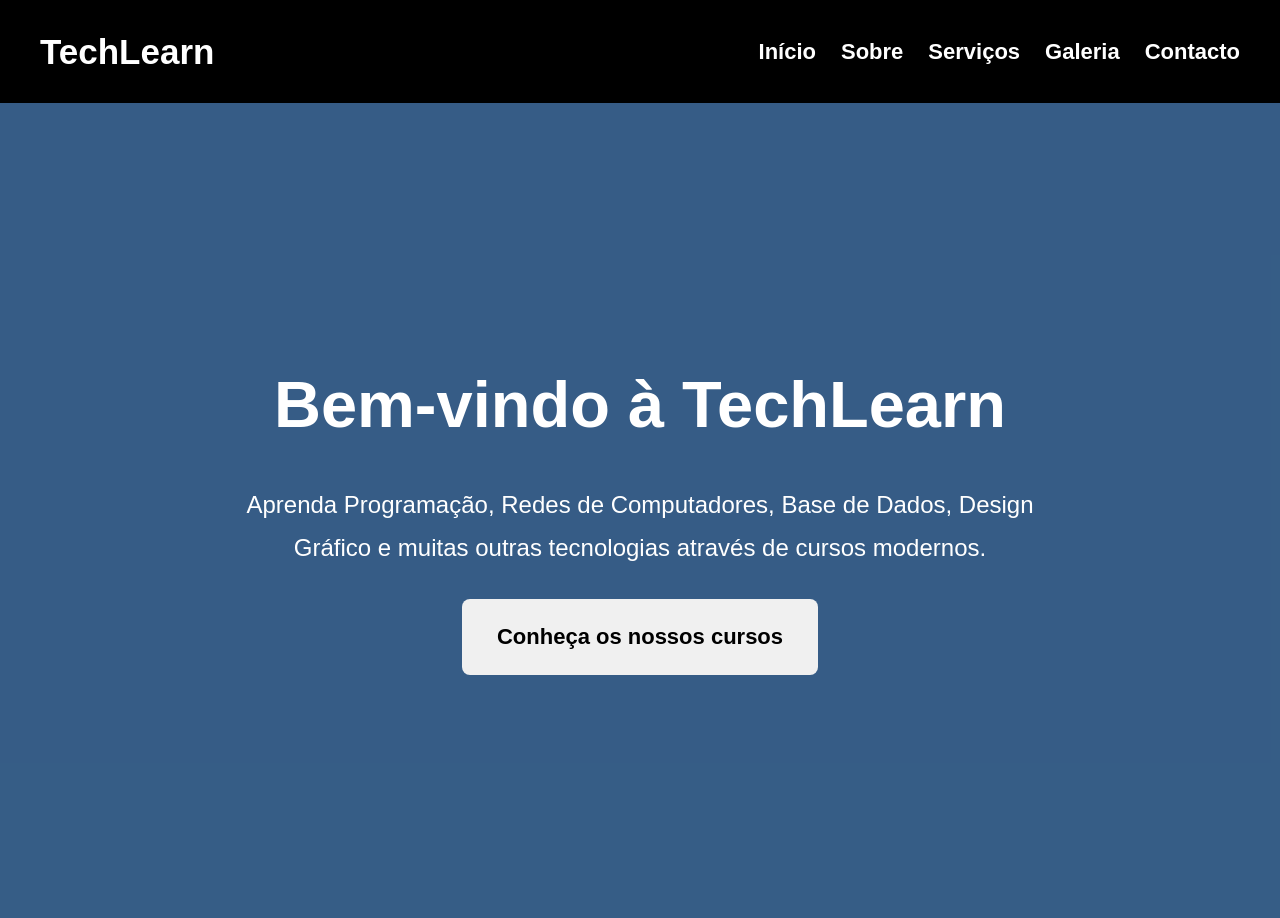
==== index.html @ 237a6d64 "Add files via upload" ====
<!DOCTYPE html>
<html lang="pt">
<head>
    <meta charset="UTF-8">
    <meta name="viewport" content="width=device-width, initial-scale=1.0">
    <title>TechLearn - Início</title>
    <link rel="stylesheet" href="style.css">
</head>

<body>

<header>
    <div class="logo">TechLearn</div>

    <input type="checkbox" id="menu">
    <label for="menu" class="icone">☰</label>

    <nav>
        <ul>
            <li><a href="inicio.html">Início</a></li>
            <li><a href="sobre.html">Sobre</a></li>
            <li><a href="serviço.html">Serviços</a></li>
            <li><a href="Galeria.html">Galeria</a></li>
            <li><a href="contactos.html">Contacto</a></li>
        </ul>
    </nav>
</header>

<section class="banner">

    <video autoplay muted loop playsinline class="video-fundo">
        <source src="fundo.mp4" type="video/mp4">
    </video>

    <div class="banner-conteudo">
        <h1>Bem-vindo à TechLearn</h1>

        <p>
            Aprenda Programação, Redes de Computadores,
            Base de Dados, Design Gráfico e muitas outras
            tecnologias através de cursos modernos.
        </p>

        <a href="serviço.html" class="botao">
            Conheça os nossos cursos
        </a>
    </div>

</section>

</body>
</html>
---- style.css ----
*{
    margin:0;
    padding:0;
    box-sizing:border-box;
    font-family:Arial, Helvetica, sans-serif;
    scroll-behavior:smooth;
}

body{
    background:#d8d9e6;
    color:#333;
    font-size:20px;
    line-height:1.8;
}


header{
    background:#000;
    display:flex;
    justify-content:space-between;
    align-items:center;
    padding:20px 40px;
    position:sticky;
    top:0;
    z-index:1000;
}


.logo{
    color:white;
    font-size:35px;
    font-weight:bold;
}

nav ul{
    display:flex;
    list-style:none;
    margin:0;
    padding:0;
}

nav ul li{
    margin-left:25px;
}

nav ul li a{
    color:white;
    text-decoration:none;
    font-size:22px;
    font-weight:bold;
    transition:0.3s;
}

nav ul li a:hover{
    color:gold;
}

#menu{
    display:none;
}

.icone{
    display:none;
    font-size:35px;
    color:white;
    cursor:pointer;
}

section{
    padding:80px 40px;
}

.pagina{
    min-height:80vh;
}

.conteudo{
    max-width:1200px;
    margin:auto;
}

h1{
    font-size:65px;
    margin-bottom:20px;
}

h2{
    font-size:40px;
    margin-bottom:20px;
    color:#003366;
}

h3{
    font-size:28px;
    margin-bottom:15px;
}

h4{
    font-size:24px;
    margin-bottom:10px;
}

p{
    font-size:20px;
    margin-bottom:15px;
}

li{
    font-size:20px;
}

.banner{
    height:calc(100vh - 85px);
    min-height:600px;
    position:relative;
    display:flex;
    flex-direction:column;
    justify-content:center;
    align-items:center;
    text-align:center;
    overflow:hidden;
    color:white;
}

.video-fundo{
    position:absolute;
    top:0;
    left:0;
    width:100%;
    height:100%;
    object-fit:cover;
    z-index:-2;
}

.banner::before{
    content:"";
    position:absolute;
    top:0;
    left:0;
    width:100%;
    height:100%;
    background:rgba(0,51,102,.75);
    z-index:-1;
}

.banner-conteudo{
    position:relative;
    z-index:1;
    max-width:900px;
    padding:30px;
}

.banner h1{
    color:white;
}

.banner p{
    color:white;
    font-size:24px;
    margin-bottom:30px;
}

.botao{
    display:inline-block;
    background:#f0f0f0;
    color:#000;
    text-decoration:none;
    padding:18px 35px;
    border-radius:8px;
    font-size:22px;
    font-weight:bold;
    transition:0.3s;
}

.botao:hover{
    background:orange;
    transform:scale(1.05);
}

.cards{
    display:flex;
    flex-wrap:wrap;
    justify-content:center;
    align-items:stretch;
    gap:25px;
    margin-top:30px;
}

.card{
    width:350px;
    min-height:350px;
    padding:25px;
    border-radius:12px;
    box-shadow:0 0 15px rgba(0,0,0,.2);
    display:flex;
    flex-direction:column;
    justify-content:space-between;
    transition:0.4s;
}

.card:hover{
    transform:translateY(-10px);

    box-shadow:0 10px 25px rgba(0,0,0,.3);
}

.card1{
    background:#ffd6d6;
}

.card2{
    background:#d6ecff;
}

.card3{
    background:#d6ffd6;
}

.card4{
    background:#ffe8c7;
}

.card5{
    background:#ead6ff;
}

.card6{
    background:#fff7b3;
}

.card h3{
    color:#003366;
}

.botao-card{
    display:inline-block;
    margin-top:20px;
    background:#003366;
    color:white;
    padding:12px 20px;
    border-radius:6px;
    font-size:18px;
    font-weight:bold;
    cursor:pointer;
    transition:0.3s;
}

.botao-card:hover{
    background:#001f4d;
}

details{
    margin-top:20px;
    text-align:left;
}

summary{
    list-style:none;
}

summary::-webkit-details-marker{
    display:none;
}

details ul{
    margin-left:25px;
}

details li{
    margin-bottom:5px;
}

.lista-valores{
    margin-left:30px;
    margin-bottom:30px;
}

img{
    max-width:100%;
    height:auto;
    border-radius:10px;
    margin:10px;
}

.logo-sobre{
    width:220px;
    height:220px;
    object-fit:contain;
    display:block;
    margin:20px auto 40px;
    float: right;
    top: -600px;
}

.imagem-sobre{
    width:100%;
    max-width:1000px;
    height:450px;
    object-fit:cover;
    display:block;
    margin:40px auto;
}

.galeria-grid{
    display:grid;
    grid-template-columns:
        repeat(2, 1fr);
    gap:25px;
    margin-top:30px;
    margin-bottom:60px;
}

.galeria-grid img{
    width:100%;
    height:300px;
    object-fit:cover;
    margin:0;
    transition:0.3s;
}

.galeria-grid img:hover{
    transform:scale(1.03);
    box-shadow:
        0 10px 25px
        rgba(0,0,0,.3);
}

.videos-grid{
    display:grid;
    grid-template-columns:
        repeat(2, 1fr);
    gap:30px;
    margin-top:30px;
    margin-bottom:60px;
}

.video-card{
    background:white;
    padding:20px;
    border-radius:12px;
    box-shadow:
        0 5px 15px
        rgba(0,0,0,.2);
}

.video-card h4{
    color:#003366;
}

iframe{
    width:100%;
    height:300px;
    border:none;
    border-radius:10px;
    display:block;
}

.audio-list{
    display:grid;
    grid-template-columns:
        repeat(3, 1fr);
    gap:25px;
    margin-top:30px;
}

.audio-card{
    background:white;
    padding:25px;
    border-radius:12px;
    box-shadow:
        0 5px 15px
        rgba(0,0,0,.2);
}

.audio-card h4{
    color:#003366;
}

audio{
    width:100%;
    margin-top:15px;
}

form{
    background:white;
    padding:30px;
    border-radius:12px;
    box-shadow:
        0 5px 15px
        rgba(0,0,0,.15);

    margin-top:30px;
    margin-bottom:50px;
}

form label{
    display:block;
    font-size:20px;
    font-weight:bold;
    color:#003366;
    margin-top:10px;
}

form input,
form select,
form textarea{
    width:100%;
    padding:15px;
    margin-top:8px;
    margin-bottom:18px;
    border:1px solid #ccc;
    border-radius:6px;
    font-size:18px;
    outline:none;
}

form input:focus,
form select:focus,
form textarea:focus{
    border:2px solid #003366;
    box-shadow:
        0 0 5px
        rgba(0,51,102,.3);
}


form textarea{
    resize:vertical;
    min-height:150px;
}

input[type="submit"],
input[type="reset"]{
    width:auto;
    background:#003366;
    color:white;
    border:none;
    padding:14px 25px;
    cursor:pointer;
    border-radius:6px;
    margin-right:10px;
    transition:0.3s;
    font-weight:bold;
}

input[type="submit"]:hover,
input[type="reset"]:hover{
    background:#001f4d;
    transform:translateY(-2px);
}

.contacto-info{
    background:white;
    padding:30px;
    border-radius:12px;
    box-shadow:
        0 5px 15px
        rgba(0,0,0,.15);
}

.contacto-info strong{
    color:#003366;
}

.redes-sociais a{
    color:#003366;
    text-decoration:none;
    font-weight:bold;
    margin-right:15px;
    transition:0.3s;
}

.redes-sociais a:hover{
    color:orange;
}

footer{
    background:#003366;
    color:white;
    text-align:center;
    padding:30px;
    margin-top:0;
}

footer p{
    color:white;
    font-size:18px;
    margin:10px 0;
}

footer a{
    color:gold;
    text-decoration:none;
}

@media (max-width:1000px){

    .cards{
        justify-content:center;
    }

    .card{
        width:320px;
    }

    .audio-list{
        grid-template-columns:
            repeat(2, 1fr);
    }

}


@media (max-width:768px){

    header{
        padding:15px 20px;
    }

    .logo{
        font-size:28px;
    }

    .icone{
        display:block;
        font-size:32px;
    }

    nav{
        display:none;
        position:absolute;
        top:100%;
        left:0;
        width:100%;
        background:#003366;
        box-shadow:
            0 5px 10px
            rgba(0,0,0,.3);
    }


    nav ul{
        flex-direction:column;
    }


    nav ul li{
        margin:0;
        text-align:center;
        border-bottom:
            1px solid
            rgba(255,255,255,.2);
    }


    nav ul li a{
        display:block;
        padding:15px;
        font-size:20px;
    }

    #menu:checked ~ nav{
        display:block;
    }

    section{
        padding:50px 20px;
    }

    h1{
        font-size:42px;
    }

    h2{
        font-size:32px;
    }

    h3{
        font-size:24px;
    }

    h4{
        font-size:20px;
    }

    p,
    li{
        font-size:18px;
    }

    .banner{
        height:calc(100vh - 70px);
        min-height:550px;
        padding:20px;
    }


    .banner-conteudo{
        padding:15px;
    }


    .banner h1{
        font-size:40px;
    }


    .banner p{
        font-size:18px;
    }

    .botao{
        font-size:18px;
        padding:15px 25px;
    }

    .cards{
        flex-direction:column;
        align-items:center;
    }

    .card{
        width:100%;
        max-width:450px;
    }

    .galeria-grid{
        grid-template-columns:1fr;
    }

    .galeria-grid img{
        height:250px;
    }

 .videos-grid{
        grid-template-columns:1fr;
    }

    iframe{
        height:250px;
    }

    .audio-list{
        grid-template-columns:1fr;
    }

    form{
        padding:20px;
    }


    form label{
        font-size:18px;
    }


    form input,
    form select,
    form textarea{
        font-size:16px;
    }

    .logo-sobre{
        width:180px;
        height:180px;
    }

    .imagem-sobre{
        height:250px;
        margin:25px auto;
    }

    footer{
        padding:25px 15px;
    }

    footer p{
        font-size:16px;
    }

}

@media (max-width:480px){

    .logo{
        font-size:24px;
    }

    .icone{
        font-size:28px;
    }

    .banner h1{
        font-size:32px;
    }

    .banner p{
        font-size:16px;
    }

    h2{
        font-size:28px;
    }

    .card{
        padding:20px;
    }

    .botao-card{
        font-size:16px;
        padding:10px 15px;
    }

    .galeria-grid img{
        height:220px;
    }

    iframe{
        height:210px;
    }

    input[type="submit"],
    input[type="reset"]{
        padding:12px 18px;
        font-size:15px;
    }
}
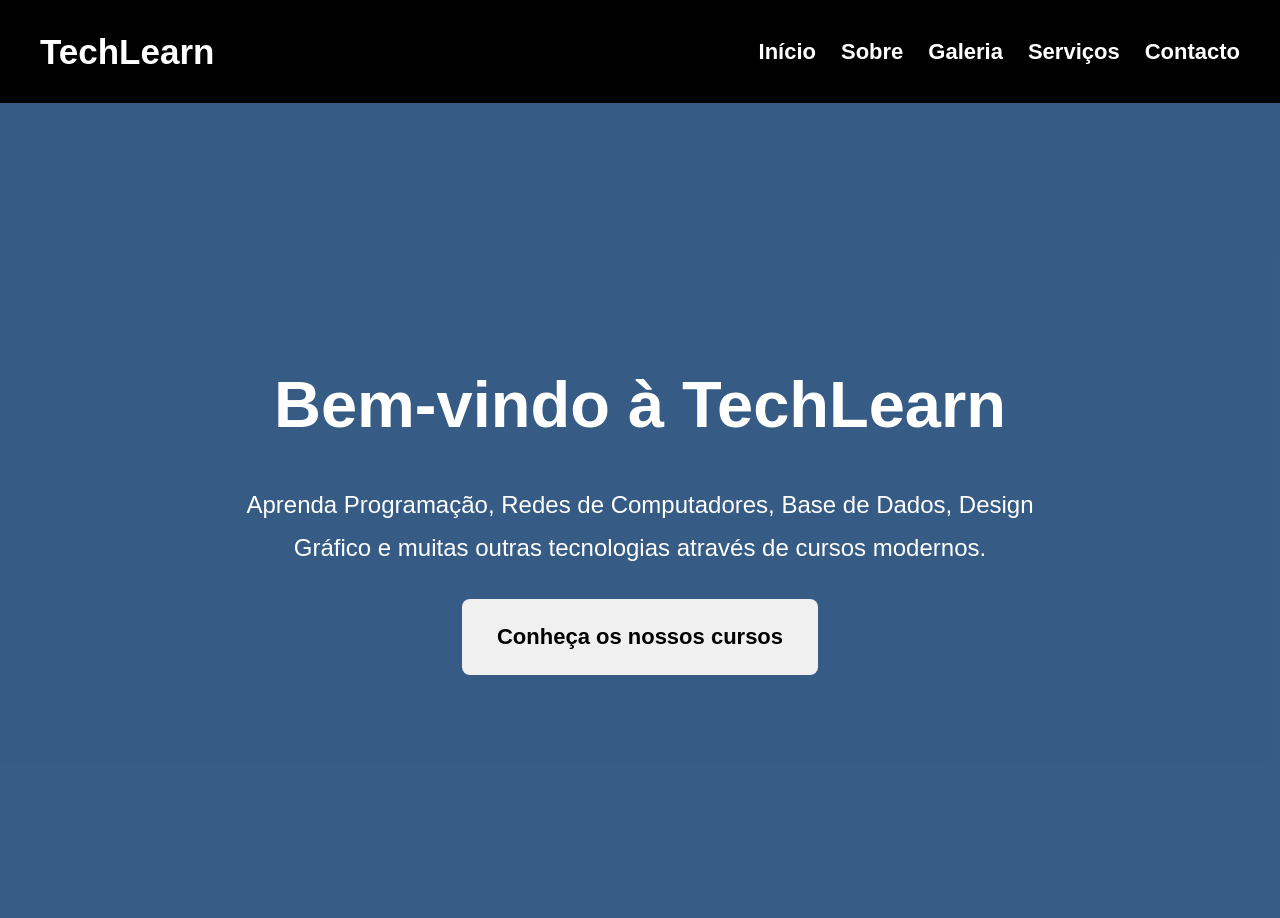
==== commit e3bd2f74: "Fix HTML formatting and structure" ====
--- a/index.html
+++ b/index.html
@@ -19,8 +19,8 @@
         <ul>
             <li><a href="inicio.html">Início</a></li>
             <li><a href="sobre.html">Sobre</a></li>
+            <li><a href="Galeria.html">Galeria</a></li>
             <li><a href="serviço.html">Serviços</a></li>
-            <li><a href="Galeria.html">Galeria</a></li>
             <li><a href="contactos.html">Contacto</a></li>
         </ul>
     </nav>
@@ -49,4 +49,4 @@
 </section>
 
 </body>
-</html>+</html>
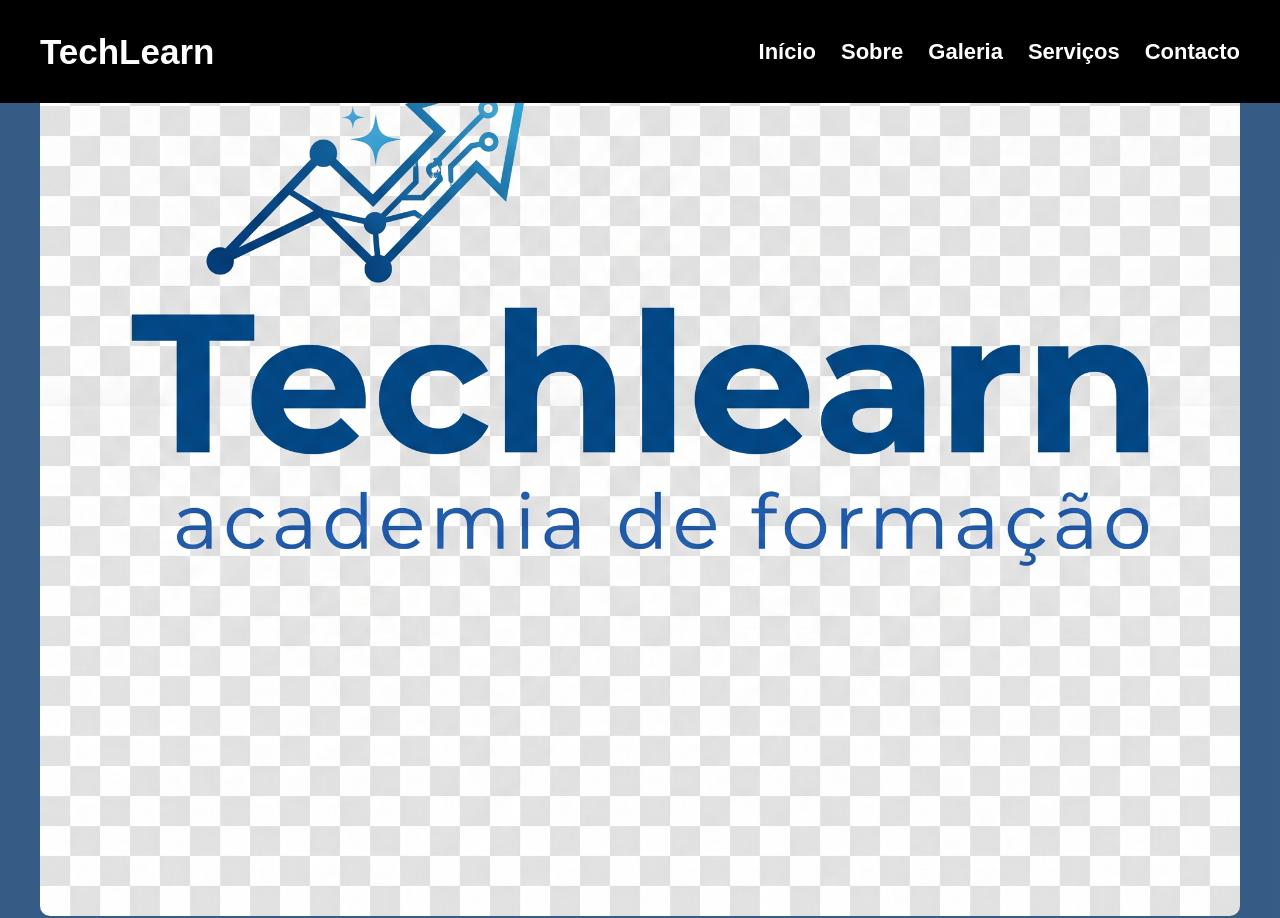
==== commit 5b07236c: "Update index.html" ====
--- a/index.html
+++ b/index.html
@@ -17,11 +17,12 @@
 
     <nav>
         <ul>
-            <li><a href="inicio.html">Início</a></li>
+            <li><a href="index.html">Início</a></li>
             <li><a href="sobre.html">Sobre</a></li>
             <li><a href="Galeria.html">Galeria</a></li>
             <li><a href="serviço.html">Serviços</a></li>
             <li><a href="contactos.html">Contacto</a></li>
+
         </ul>
     </nav>
 </header>
@@ -31,7 +32,7 @@
     <video autoplay muted loop playsinline class="video-fundo">
         <source src="fundo.mp4" type="video/mp4">
     </video>
-
+    <img class="lg" src="techlearn_logo.png" alt="logo">
     <div class="banner-conteudo">
         <h1>Bem-vindo à TechLearn</h1>
 
@@ -44,6 +45,7 @@
         <a href="serviço.html" class="botao">
             Conheça os nossos cursos
         </a>
+        <a href="Informações das nossas formações .pdf"download class="dwl">Download</a>
     </div>
 
 </section>
--- a/style.css
+++ b/style.css
@@ -474,6 +474,27 @@
 .redes-sociais a:hover{
     color:orange;
 }
+.whatsapp-container {
+    margin: 30px 0;
+    text-align: center;
+}
+
+.whatsapp-btn {
+    display: inline-block;
+    background-color: #25D366;
+    color: white;
+    padding: 15px 30px;
+    border-radius: 8px;
+    text-decoration: none;
+    font-size: 18px;
+    font-weight: bold;
+    transition: 0.3s;
+}
+
+.whatsapp-btn:hover {
+    background-color: #1ebe5d;
+    transform: scale(1.05);
+}
 
 footer{
     background:#003366;
@@ -493,6 +514,7 @@
     color:gold;
     text-decoration:none;
 }
+
 
 @media (max-width:1000px){
 
@@ -725,4 +747,4 @@
         padding:12px 18px;
         font-size:15px;
     }
-}+}
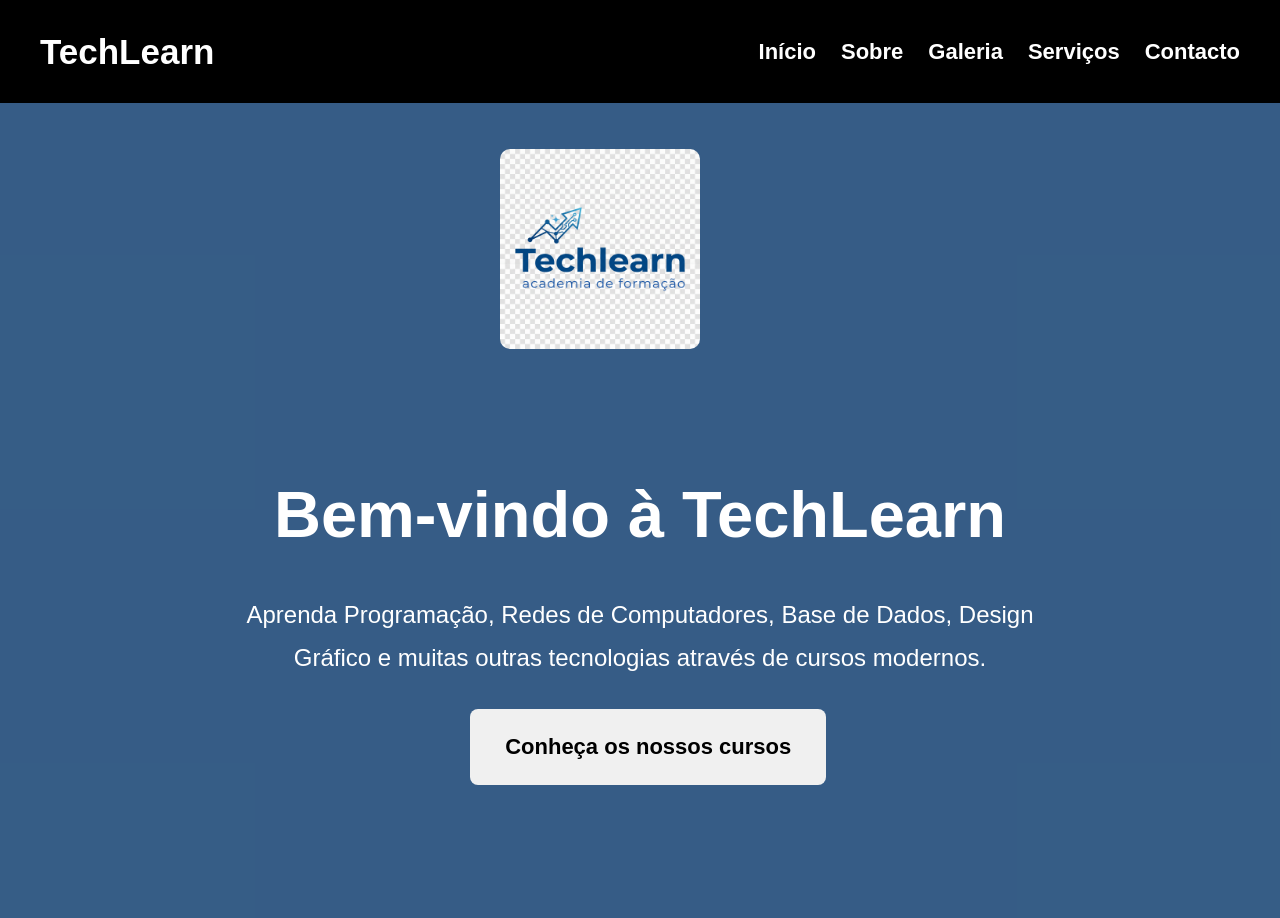
==== commit 9cafcce4: "Update index.html" ====
--- a/index.html
+++ b/index.html
@@ -32,7 +32,7 @@
     <video autoplay muted loop playsinline class="video-fundo">
         <source src="fundo.mp4" type="video/mp4">
     </video>
-    <img class="lg" src="techlearn_logo.png" alt="logo">
+    <img class=" lg " src="techlearn_logo.png" alt="logo">
     <div class="banner-conteudo">
         <h1>Bem-vindo à TechLearn</h1>
 
--- a/style.css
+++ b/style.css
@@ -132,6 +132,15 @@
     object-fit:cover;
     z-index:-2;
 }
+.lg{
+    width: 200px;
+    height: 200px;
+
+    position: relative;
+    top:  5%;
+    left: 5%;
+    transform: translate(-50% , -50%);
+}
 
 .banner::before{
     content:"";
@@ -171,10 +180,26 @@
     font-size:22px;
     font-weight:bold;
     transition:0.3s;
-}
-
-.botao:hover{
-    background:orange;
+    position: relative;
+    left: 10%;
+}
+.dwl{
+    display:inline-block;
+    background:#5efff7;
+    color:#000;
+    text-decoration:none;
+    padding:14px 30px;
+    border-radius:5px;
+    font-size:18px;
+    font-weight:bold;
+    transition:0.4s;
+    position: relative;
+    left: 80%;
+    top: 130px;
+}
+
+.botao:hover , .dwl:hover{
+    background:rgb(74, 98, 202);
     transform:scale(1.05);
 }
 
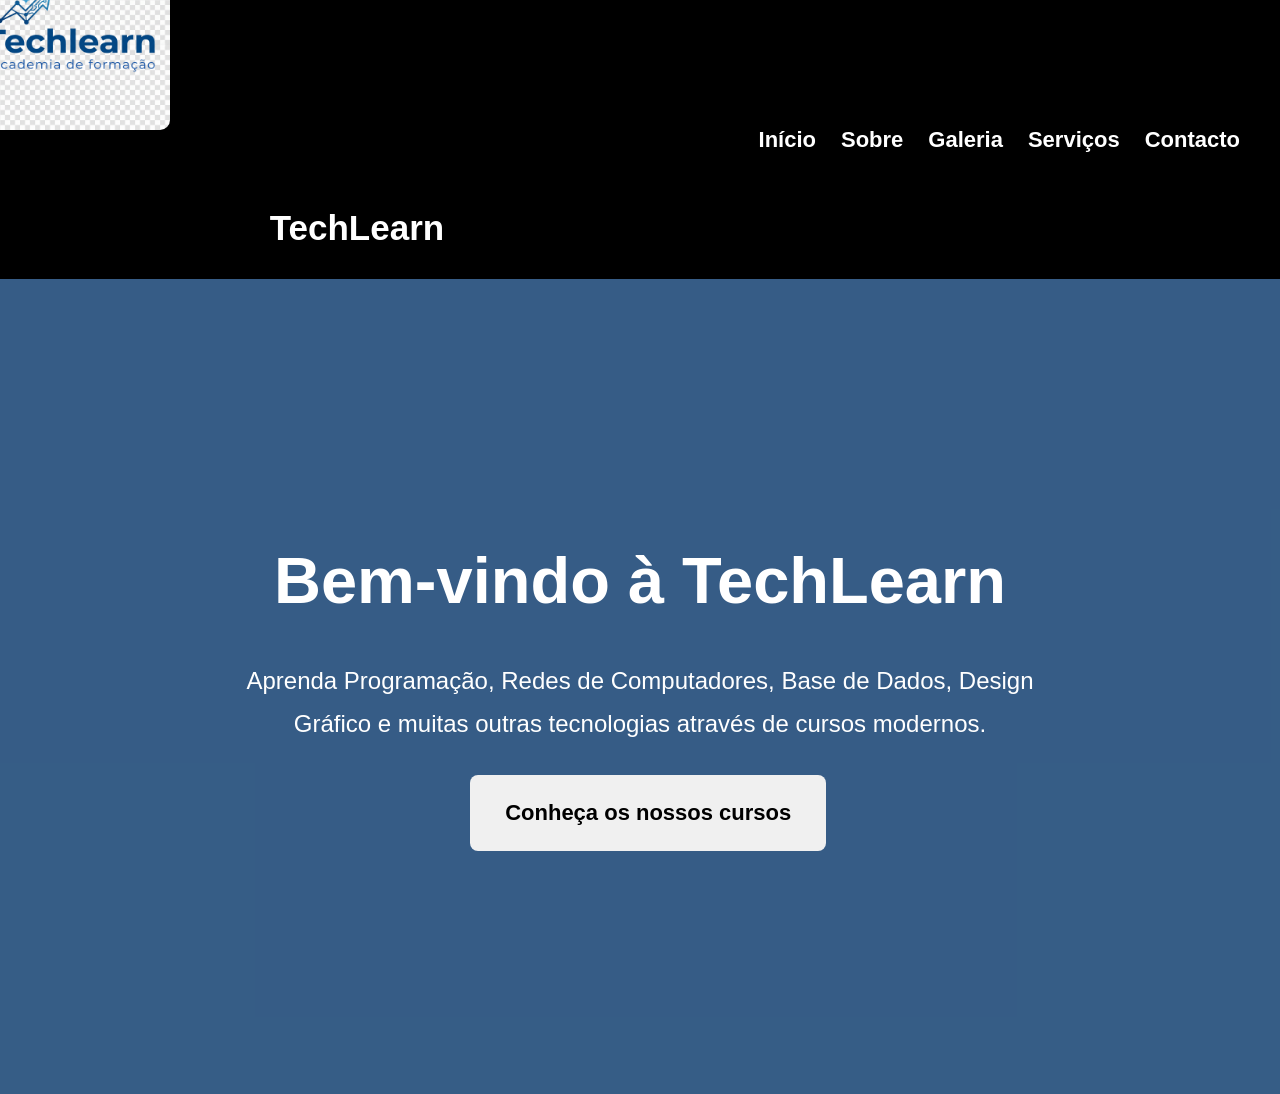
==== commit c370bf39: "Update index.html" ====
--- a/index.html
+++ b/index.html
@@ -10,21 +10,26 @@
 <body>
 
 <header>
-    <div class="logo">TechLearn</div>
+
+    <div class="logo">
+        <img class="lg" src="techlearn_logo.png" alt="Logo TechLearn">
+        <span>TechLearn</span>
+    </div>
 
     <input type="checkbox" id="menu">
+
     <label for="menu" class="icone">☰</label>
 
-    <nav>
-        <ul>
-            <li><a href="index.html">Início</a></li>
-            <li><a href="sobre.html">Sobre</a></li>
-            <li><a href="Galeria.html">Galeria</a></li>
-            <li><a href="serviço.html">Serviços</a></li>
-            <li><a href="contactos.html">Contacto</a></li>
+<nav>
+    <ul>
+        <li><a href="index.html" class="pagina-atual">Início</a></li>
+        <li><a href="sobre.html">Sobre</a></li>
+        <li><a href="Galeria.html">Galeria</a></li>
+        <li><a href="serviço.html">Serviços</a></li>
+        <li><a href="contactos.html">Contacto</a></li>
+    </ul>
+</nav>
 
-        </ul>
-    </nav>
 </header>
 
 <section class="banner">
@@ -32,7 +37,7 @@
     <video autoplay muted loop playsinline class="video-fundo">
         <source src="fundo.mp4" type="video/mp4">
     </video>
-    <img class=" lg " src="techlearn_logo.png" alt="logo">
+    
     <div class="banner-conteudo">
         <h1>Bem-vindo à TechLearn</h1>
 
